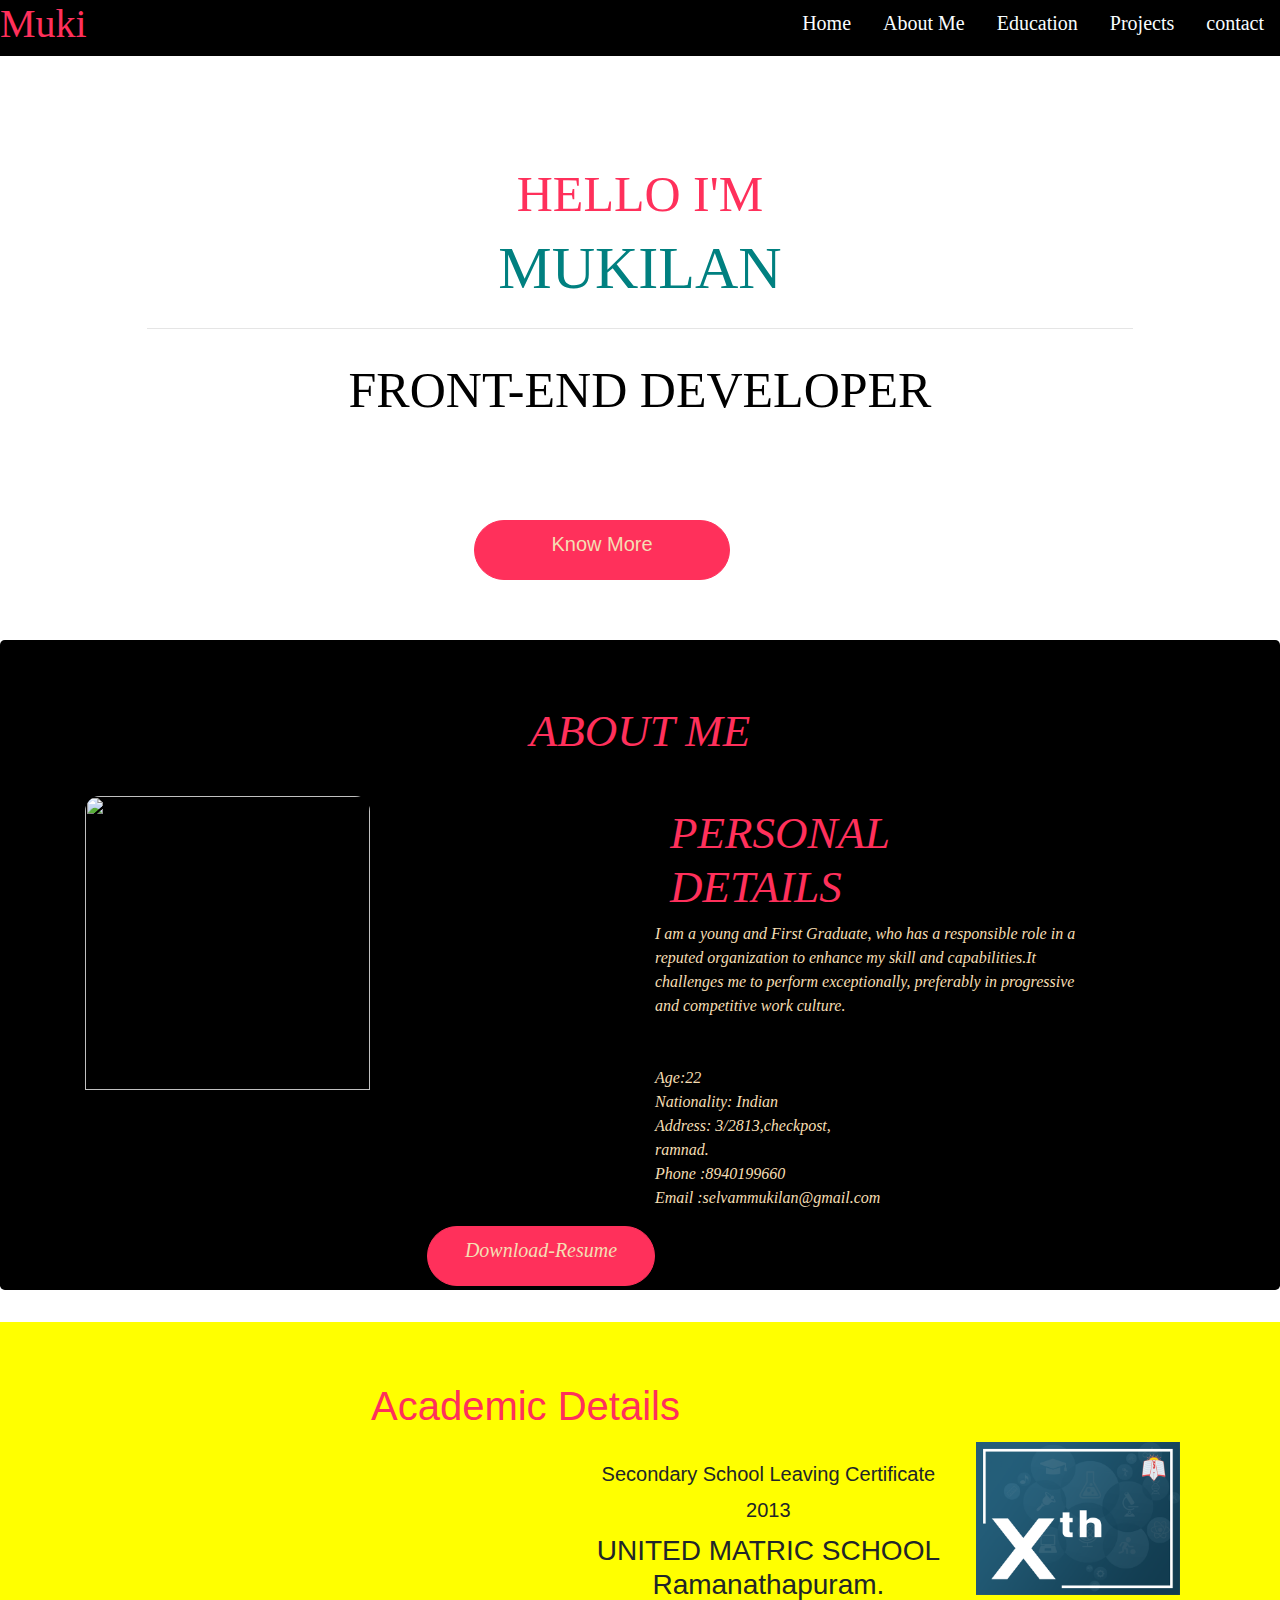
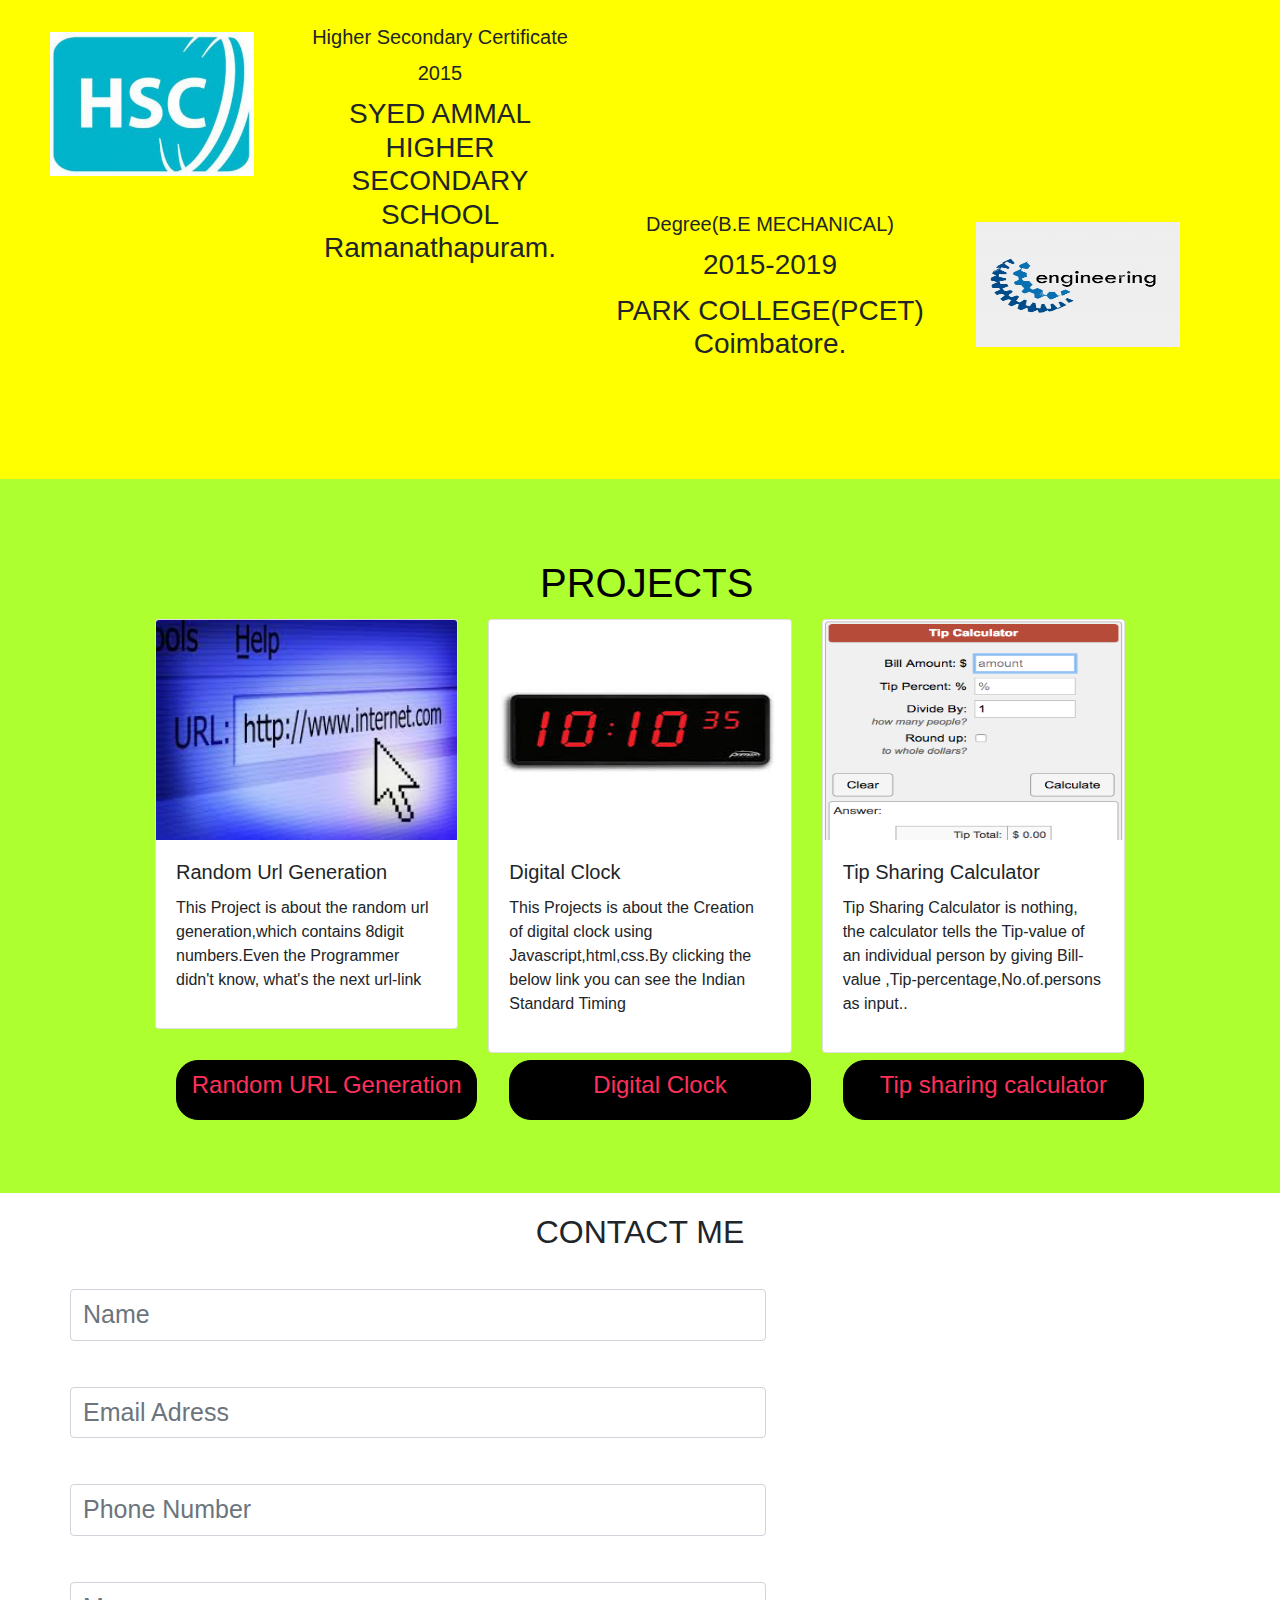
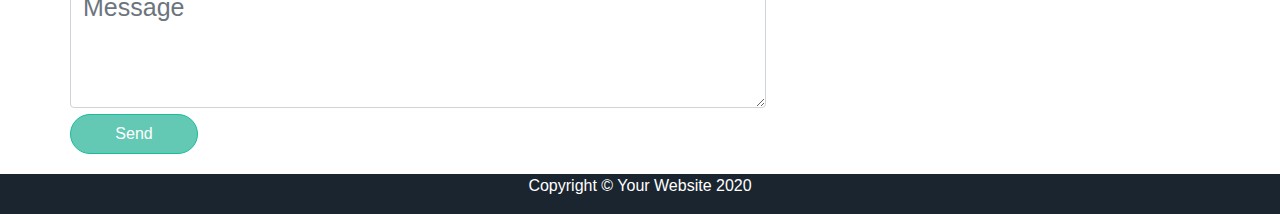
==== index.html @ 7c987874 "Add files via upload" ====
<!doctype html>
<html lang="en">

<head>
    <!-- Required meta tags -->
    <meta charset="utf-8">
    <meta name="viewport" content="width=device-width, initial-scale=1, shrink-to-fit=no">

    <!-- Bootstrap CSS -->
    <link rel="stylesheet" href="css/bootstrap.min.css">
    <link rel="stylesheet" href="css/style.css">
    <title>CURRENT PORTFOLIO</title>
</head>

<body>
    <!--header top-->
    <section id="header">
        <div class="container">
            <div class="row justify-content-between fixed-top">
                <div class="col-4 col-xl-4 col-lg-4 col-md-2 col-sm-2 col-xs-0">
                    <h1>Muki</h1>
                </div>
                <div class="col-8 col-xl-8 col-lg-8 col-md-10 col-sm-10">
                    <div class="nav main-navigation float-right">
                        <a class="nav-item nav-link" href="#home">Home <span class="sr-only">(current)</span></a>
                        <a class="nav-item nav-link" href="#about">About Me</a>
                        <a class="nav-item nav-link" href="#edu">Education</a>
                        <a class="nav-item nav-link" href="#projects">Projects</a>
                        <a class="nav-item nav-link" href="#contact-me">contact</a>
                    </div>
                </div>
            </div>
        </div>
        </div>
    </section>
    <!--home page-->
    <section id="home">
        <div class="container">
            <div class="row">
                <div class="col-12  col-xl-12 col-lg-12 col-md-12 col-sm-12 col-xs-12 text-center">
                    <div class="jumbotron">
                        <h1 class="display-4">HELLO I'M</h1>
                        <h1 class="display-5">MUKILAN</h1>
                        <hr class="my-4">
                        <div id="carouselExampleSlidesOnly" class="carousel slide" data-ride="carousel">
                            <div class="carousel-inner">
                                <div class="carousel-item active">
                                    <p>FRONT-END DEVELOPER</p>
                                </div>
                                <div class="carousel-item">
                                    <p>WEB-DESIGNER</p>
                                </div>
                                <div class="carousel-item">
                                    <p>DEVELOPER</p>
                                </div>
                            </div>
                        </div>
                    </div>
                </div>
                <a class="btn btn-primary btn-lg" href="#about" role="button">Know More</a>
            </div>
        </div>
        </div>
    </section>
    <!--about-->
    <section id="about">
        <div class="jumbotron">
            <div class="container">
                <div class="row">
                    <div class="col-12 col-xl-12 col-lg-12 col-md-12 col-sm-12 col-xs-12">
                        <h1 class="text-center">ABOUT ME</h1>
                    </div>
                    <div class="col-3 col-xl-3 col-lg-3 col-md-3 col-sm-3 col-xs-3">
                        <img src="images/muki.png" class="image">
                    </div>
                    <div class="col-8 col-xl-8 col-lg-8 col-md-8 col-sm-8 col-xs-8">
                        <h3 class="text-center col-xl-3 col-lg-4 col-md-6 col-sm-6 col-xs-6">PERSONAL DETAILS</h3>
                        <p class="float-right">I am a young and First Graduate, who has a responsible role in a
                            reputed organization to enhance my skill and capabilities.It challenges me to perform
                            exceptionally, preferably in progressive and competitive work culture.<br><br><br>
                            Age:22<br>
                            Nationality: Indian<br>
                            Address: 3/2813,checkpost,<br>ramnad.<br>
                            Phone :8940199660<br>
                            Email :selvammukilan@gmail.com<br>
                        </p>
                        <a class="btn btn-primary btn-lg" href="#" role="button">Download-Resume</a>
                    </div>
                </div>
            </div>
        </div>
    </section>
    <!--Education-->
    <section id="edu">
        <div class="container">
            <div class="row">
                <div class="col-12 col-xl-12 col-lg-12 col-md-12 col-sm-12 col-xs-12">
                    <h1 class="heading">Academic Details</h1>
                    <div class="text-center">
                        <div class=card1>
                            <img src="images/10th.png" class="tenth" class="card-img-top" alt=...>
                            <div class="card-body1">
                                <h5 class="card-title">Secondary School Leaving Certificate</h5>
                                <h5 class="card-title">2013</h5>
                                <h3>UNITED MATRIC SCHOOL<br>Ramanathapuram.</h3>
                            </div>
                        </div>
                        <div class=card2>
                            <img src="images/hsc.jpg" class="twelth" class="card-img-top" alt="...">
                            <div class="card-body2">
                                <h5 class="card-title">Higher Secondary Certificate</h5>
                                <h5 class="card-title">2015</h5>
                                <h3>SYED AMMAL HIGHER SECONDARY SCHOOL<br>Ramanathapuram.</h3>
                            </div>
                        </div>
                        <div class=card3>
                            <img src="images/eng.jpg" class="eng" class="card-img-top" alt="...">
                            <div class="card-body3">
                                <h5 class="card-title">Degree(B.E MECHANICAL)</h5>
                                <h3 class="card-title">2015-2019</h3>
                                <h3>PARK COLLEGE(PCET)<br>Coimbatore.</h3>
                            </div>
                        </div>
                    </div>
                </div>
            </div>
        </div>
    </section>
    <!--projects-->
    <section id="projects">
        <div class="container">
            <div class="row">
                <div class="col-12">
                    <h1 class="pro">PROJECTS</h1>
                </div>
                <div class="col-4">
                    <div class="card">
                        <img src="images/url.png" class="card-img-top">
                        <div class="card-body">
                            <h5 class="card-title">Random Url Generation</h5>
                            <p class="card-text">This Project is about the random url generation,which contains 8digit
                                numbers.Even the Programmer didn't know, what's the next url-link </p>
                            <a id="project-one" target="_blank" href="" class="btn btn-primary">Random URL Generation
                            </a>
                        </div>
                    </div>
                </div>
                <!--project 2-->
                <div class="col-4">
                    <div class="card">
                        <img src="images/clock.png" class="card-img-top">
                        <div class="card-body">
                            <h5 class="card-title">Digital Clock</h5>
                            <p class="card-text">This Projects is about the Creation of digital clock using
                                Javascript,html,css.By clicking the below link you can see the Indian Standard Timing
                            </p>
                            <a id="project-two" target="_blank" href="" class="btn btn-primary">Digital Clock
                            </a>
                        </div>
                    </div>
                </div>
                <!--project 3-->
                <div class="col-4">
                    <div class="card">
                        <img src="images/calci.png" class="card-img-top">
                        <div class="card-body">
                            <h5 class="card-title">Tip Sharing Calculator</h5>
                            <p class="card-text">Tip Sharing Calculator is nothing, the calculator tells the Tip-value
                                of an individual person by giving Bill-value ,Tip-percentage,No.of.persons as input..
                            </p>
                            <a id="project-three" target="_blank" href="" class="btn btn-primary">Tip sharing calculator
                            </a>
                        </div>
                    </div>
                </div>
            </div>
        </div>
    </section>
    <!--contact-me-->
    <section id="contact-me">
        <div class="container">
            <div class="row">
                <div class="col-12">
                    <div class="text-center">
                        <h2>
                            CONTACT ME
                        </h2>
                    </div>
                </div>
                <form>
                    <div class="form-group">
                        <input type="text" class="form-control" id="formGroupExampleInput" placeholder="Name">
                    </div>
                    <div class="form-group width-200%">
                        <input type="email" class="form-control" id="exampleInputEmail1" aria-describedby="emailHelp"
                            placeholder="Email Adress">
                        <small id="emailHelp" class="form-text text-muted"></small>
                    </div>
                    <div class="form-group">
                        <input type="text" class="form-control" id="formGroupExampleInput2" placeholder="Phone Number">
                    </div>
                    <div class="form-group">
                        <textarea class="form-control" id="exampleFormControlTextarea1" rows="3"
                            placeholder="Message"></textarea>
                    </div>
                    <button type="submit" class="btn btn-primary">Send</button>
                </form>
            </div>
        </div>
    </section>

    <!--footer-bottom-->
    
    <section id="footer-bottom">
        <div class="container">
            <div class="row">
                <div class="col-12">
                    <p class="text-center">Copyright &copy; Your Website 2020</p>
                </div>
            </div>
        </div>
    </section>
  
    <script src="js/app.js"></script>

    <!-- Optional JavaScript -->
    <!-- jQuery first, then Popper.js, then Bootstrap JS -->
    <script src="https://code.jquery.com/jquery-3.3.1.slim.min.js"
        integrity="sha384-q8i/X+965DzO0rT7abK41JStQIAqVgRVzpbzo5smXKp4YfRvH+8abtTE1Pi6jizo"
        crossorigin="anonymous"></script>
    <script src="https://cdnjs.cloudflare.com/ajax/libs/popper.js/1.14.7/umd/popper.min.js"
        integrity="sha384-UO2eT0CpHqdSJQ6hJty5KVphtPhzWj9WO1clHTMGa3JDZwrnQq4sF86dIHNDz0W1"
        crossorigin="anonymous"></script>
    <script src="https://stackpath.bootstrapcdn.com/bootstrap/4.3.1/js/bootstrap.min.js"
        integrity="sha384-JjSmVgyd0p3pXB1rRibZUAYoIIy6OrQ6VrjIEaFf/nJGzIxFDsf4x0xIM+B07jRM"
        crossorigin="anonymous"></script>
</body>

</html>
---- css/style.css ----
body{
    position:relative;
}
#header{
    background-color: #000000;
    font-family: cursive;
    max-width:100%;
    font-size: 20px;
  
}
.justify-content-between.fixed-top{
    background-color: black;
}
#header h1{
    color: #FF305B;
}
#header .nav-link{
    color:  #F8FDFF;
 }
 /*hover*/
 
 #header a:hover{
     color:red;
 }
 #home{
    min-height: 580px;
    background-image: url('../imageS/2.png');
    height: 100%;
    width: 100%;
    padding: 100px;
 }
 #home .display-4{
      font-size: 50px;
      color: #FF305B;
      font-family: serif;
 }
#home .jumbotron{
     border-radius: 250px;
     background: none;      
} 
#home .display-5{
    color:teal;
    font-family: cursive;
    font-size: 60px;
}

#home .carousel-inner{
    font-family: cursive;
    font-size: 50px;
    color:black
}
#home .btn-primary.btn-lg{
    position: absolute;
    border-color: #FF305B;
    color: wheat;
    ;background-color: #FF305B;
    border-radius:40PX;
    top:520px;
    right:550px;
    height: 60px;
    width: 20%;
}
#home a:hover{
color: black;
  }


/*about*/
#about .col-8{
    padding-top: 40px;
    padding-left: 300px;
    font-family: cursive;
    font-style: italic;
    color: wheat;
}
   #about .col-3{
    padding-top: 50px;
   
   }
   #about .text-center{
   color: #FF305B;
   font-family: serif;
   font-size: 45px;
   font-style: italic;
   }
   #about .jumbotron{
       background-color: black;
   }
  #about .col-3 .image{
       border-radius:15PX;
       position: absolute;
       top:30px;
       width: 100%;
       height: 80%;
   }
   

#about .btn-primary.btn-lg{
    position: absolute;
    border-color: #FF305B;
    color: wheat;
    ;background-color: #FF305B;
    border-radius:40PX;
    top:460px;
    right:460px;
    height: 60px;
    width: 30%;
  
}
.col-12 .card-img-top{
    width: fit-content;
    
}
/* education */
#edu{
    background-color: yellow;
    padding-top: 100px;
    padding:300px;
    position: relative;
}
#edu  .heading{
    position: absolute;
    color: #FF305B;
    text-align: center;
    right: 300px;
    top: -240px;
    font-size: 40px;
}

#edu .tenth{
position: absolute;
width: 30%;
float: right;
right:-200px;
top: -180px;
}


#edu .card-body1{
    position: absolute;
  top: -160px;
  right: 40px;
}
#edu .twelth{
    position: absolute;
    width: 30%;
    float: right;
    left:-250px;
    top: 10px;
    }
#edu .card-body2{
    
    position: absolute;
    top: 3px;
    right: 400px;
}
#edu .eng{
   position: absolute;
   width: 30%;
   top: 200px;
   height: 80%;
   right: -200px;
    }
#edu .card-body3{
   position: relative;
    top: 190px;
    right: -130px;
}
/*projects*/

#projects{
    padding:140px;
    background-color: greenyellow;
}
#projects img{
    width: 100%;
    height: 220px;
}

#projects a{
    color: #FF305B;
    font-size: x-large;
    position: absolute;
    top: 40px;
    width: 100%;
    margin: 0 auto;
    height:60px;
    background-color: black;
    border-color: black;
    border-radius: 22px;
    top:440px;
    
}
#projects a:hover{
    color: white;
    text-decoration: none;
    
}
#projects .pro{
    color:black;
    position: absolute;
    top:-60px;
    left:400px
}
/*CONTACT-ME  */
#contact-me{
    padding:20px;
    padding-bottom: 50px;
}
#contact-me .form-group
{
    width: 200%; 
    padding-top:30px;

}
#formGroupExampleInput {
    font-size: 25px;
}
#exampleInputEmail1{
    font-size: 25px;
}
#formGroupExampleInput2{
    font-size: 25px;
}
#exampleFormControlTextarea1{
    font-size: 25px;
}
 .btn-primary {
  position: absolute;
  background-color: #63c9b4;
  border-color:#1ABC9C;
  width: 10%;
  height:40px;
  border-radius: 25px;
  bottom: 60px;
}

  #footer-bottom {
    background-color: #1A252F;
    position: relative;
  
   
 
}
#footer-bottom .text-center{
    color: #FFFFFF;
}
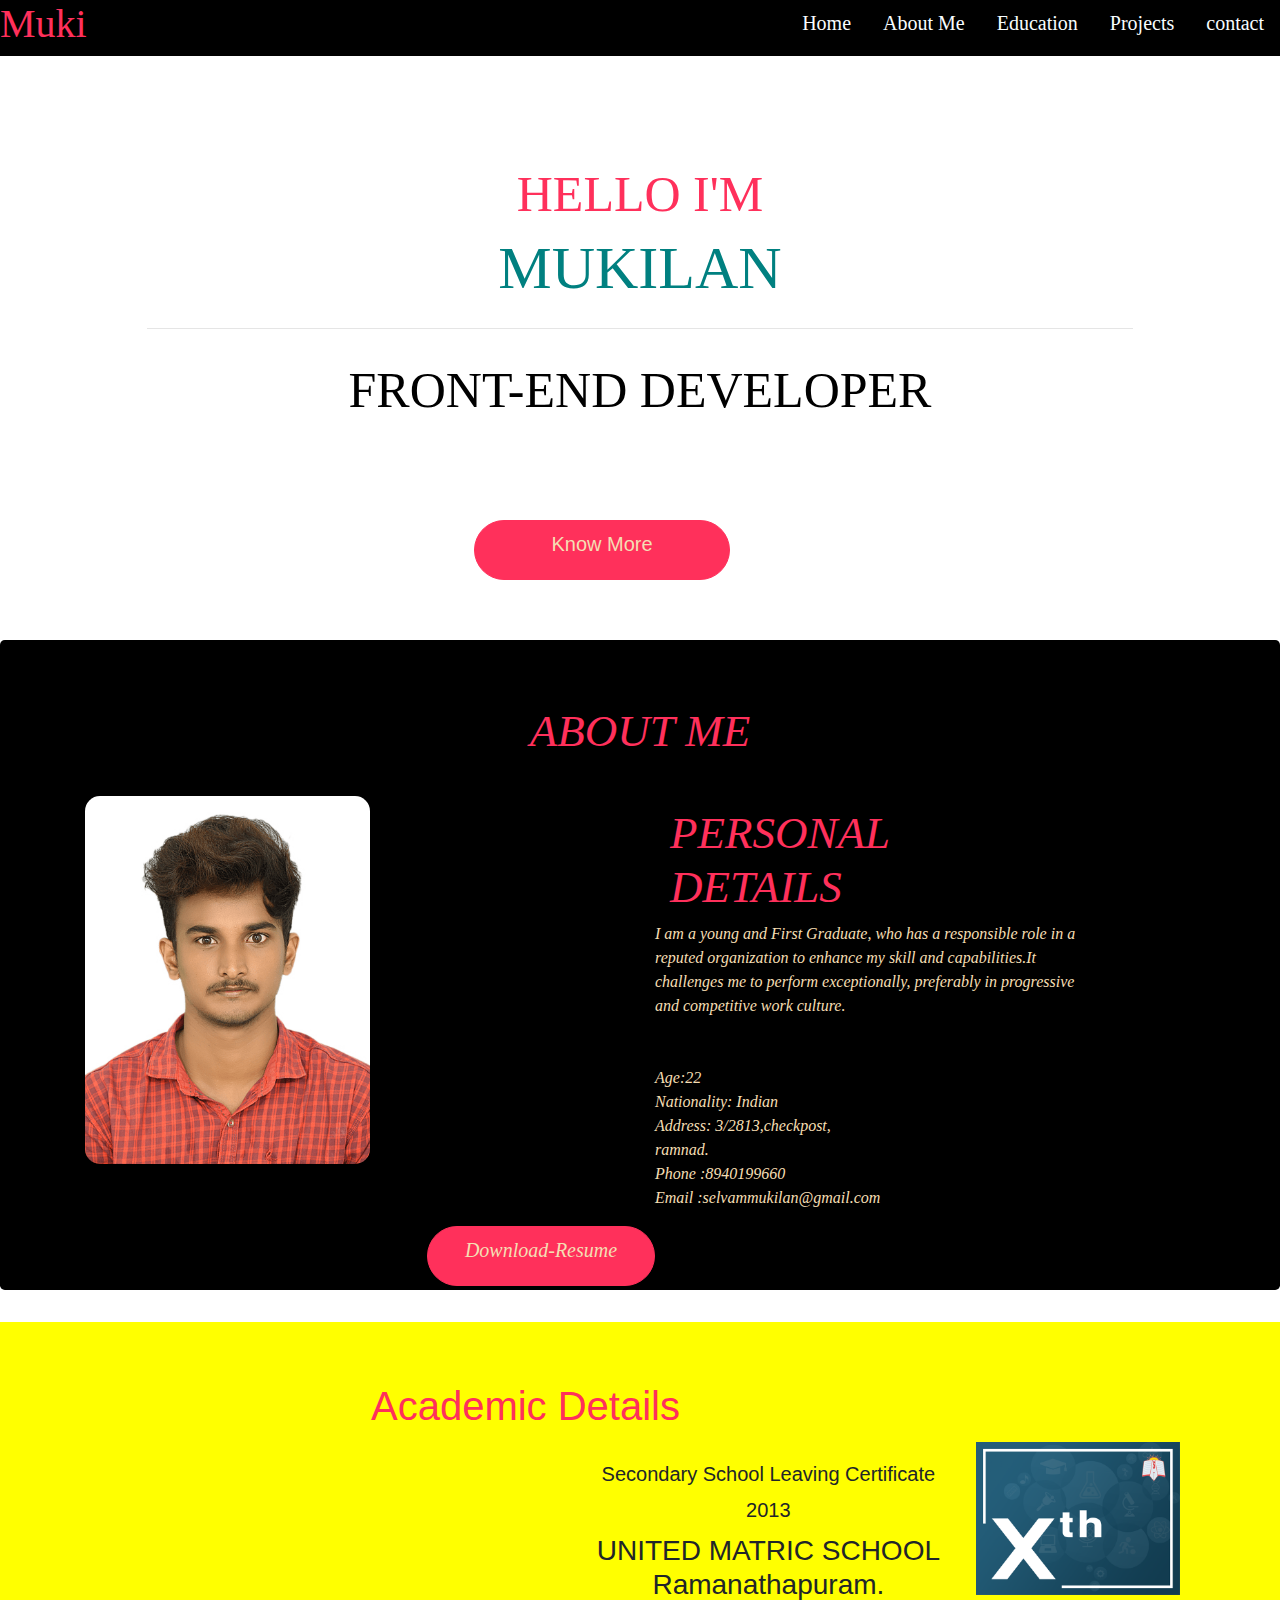
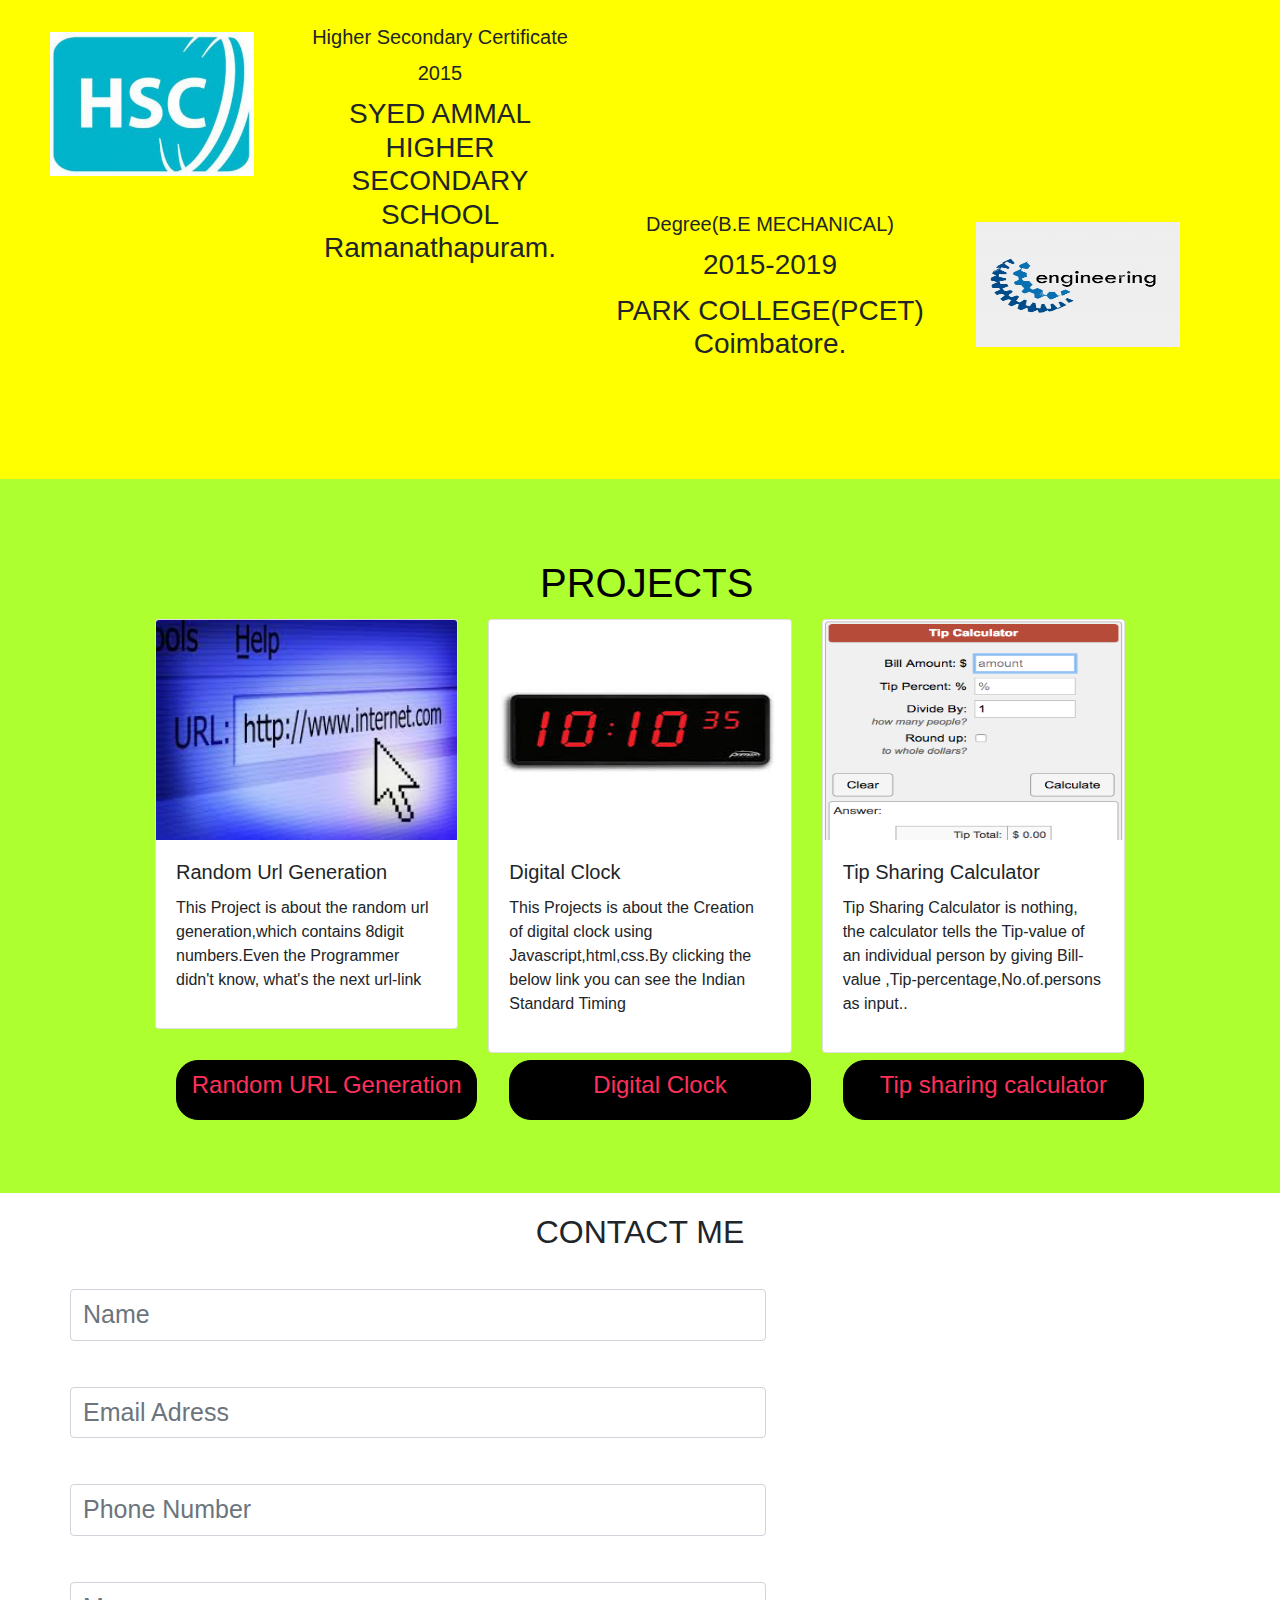
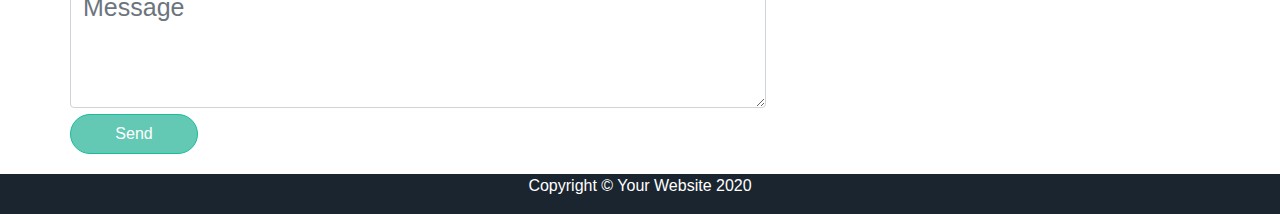
==== commit f4dc2f4d: "Update index.html" ====
--- a/index.html
+++ b/index.html
@@ -71,7 +71,7 @@
                         <h1 class="text-center">ABOUT ME</h1>
                     </div>
                     <div class="col-3 col-xl-3 col-lg-3 col-md-3 col-sm-3 col-xs-3">
-                        <img src="images/muki.png" class="image">
+                        <img src="images/MUKI.png" class="image">
                     </div>
                     <div class="col-8 col-xl-8 col-lg-8 col-md-8 col-sm-8 col-xs-8">
                         <h3 class="text-center col-xl-3 col-lg-4 col-md-6 col-sm-6 col-xs-6">PERSONAL DETAILS</h3>
@@ -236,4 +236,4 @@
         crossorigin="anonymous"></script>
 </body>
 
-</html>+</html>
